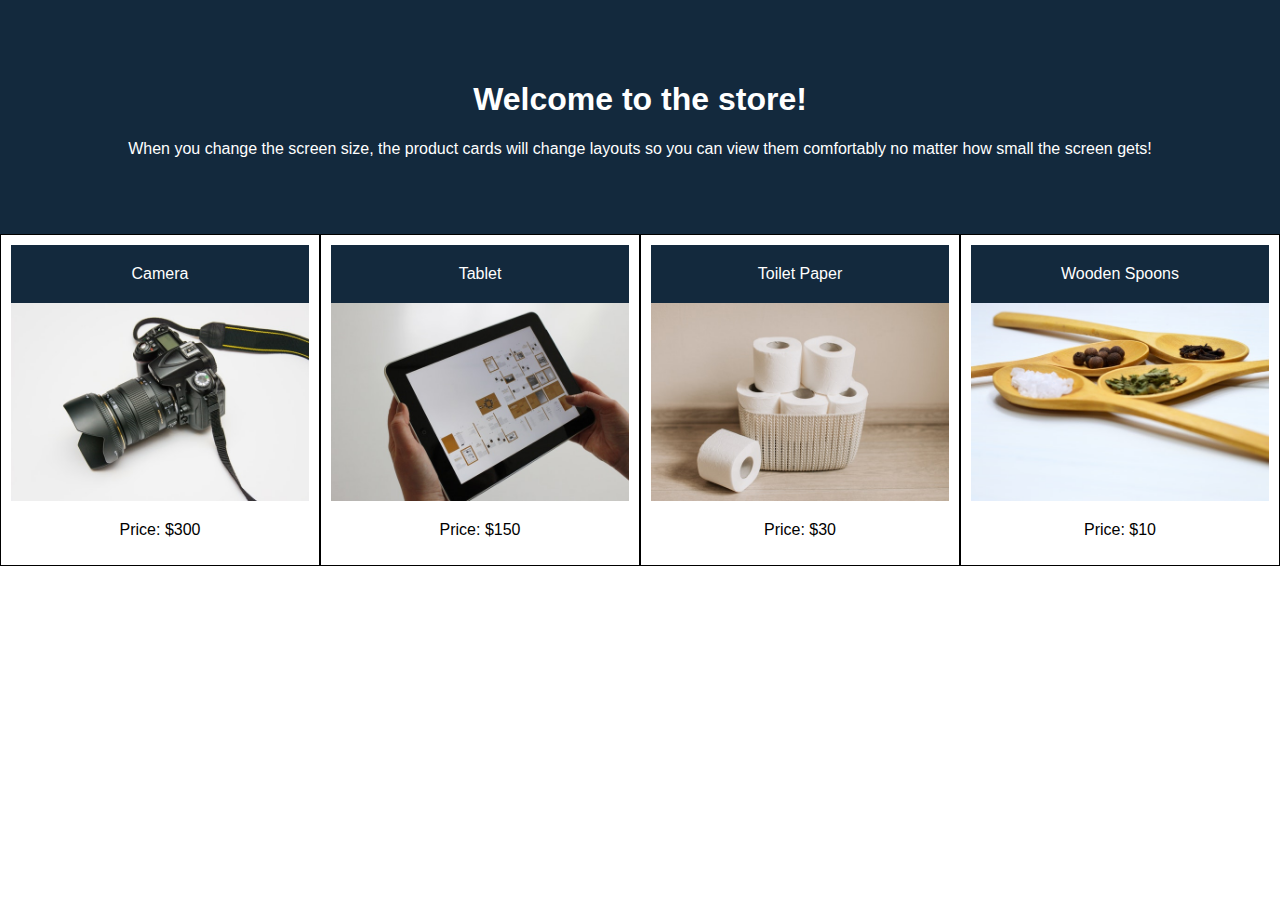
==== 02-Stu_Media-Query-Screen/Unsolved/index.html @ f5fd3189 "Week 2 Modules Upload 1" ====
<!DOCTYPE html>
<html>
  <head>
    <title>Media Query for Screen</title>
    <meta charset="UTF-8" />
    <meta name="viewport" content="width=device-width, initial-scale=1" />
    <link rel="stylesheet" type="text/css" href="./assets/css/style.css" />
  </head>
  <body>
    <header>
      <h1>Welcome to the store!</h1>
      <p>
        When you change the screen size, the product cards will change layouts
        so you can view them comfortably no matter how small the screen gets!
      </p>
    </header>

    <main>
      <section class="card">
        <header>Camera</header>
        <img src="./assets/images/camera.jpg" alt="black camera" />
        <p>Price: $300</p>
      </section>
      <section class="card">
        <header>Tablet</header>
        <img src="./assets/images/tablet.jpg" alt="tablet held in hands" />
        <p>Price: $150</p>
      </section>
      <section class="card">
        <header>Toilet Paper</header>
        <img
          src="./assets/images/toilet-paper.jpg"
          alt="rolls of toilet paper in a basket"
        />
        <p>Price: $30</p>
      </section>
      <section class="card">
        <header>Wooden Spoons</header>
        <img
          src="./assets/images/wooden-spoons.jpg"
          alt="4 wooden spoons with different seasonings"
        />
        <p>Price: $10</p>
      </section>
    </main>
  </body>
</html>
---- 02-Stu_Media-Query-Screen/Unsolved/assets/css/style.css ----
* {
  box-sizing: border-box;
}

body {
  font-family: Arial;
  margin: 0;
}

header {
  padding: 60px;
  text-align: center;
  background: #13293d;
  color: #fff;
}

.card {
  border-style: solid;
  border-width: 1px;
  padding: 10px;
  float: left;
  width: 25%;
}

.card header {
  padding: 20px;
}

.card p {
  text-align: center;
}

.card img {
  width: 100%;
}

/* TODO: Use media query to change the width of the cards so they split into two columns at 992px or smaller*/

/* TODO: Use media query to change the width of the cards so they are stacked on top of each other at 768px or smaller */
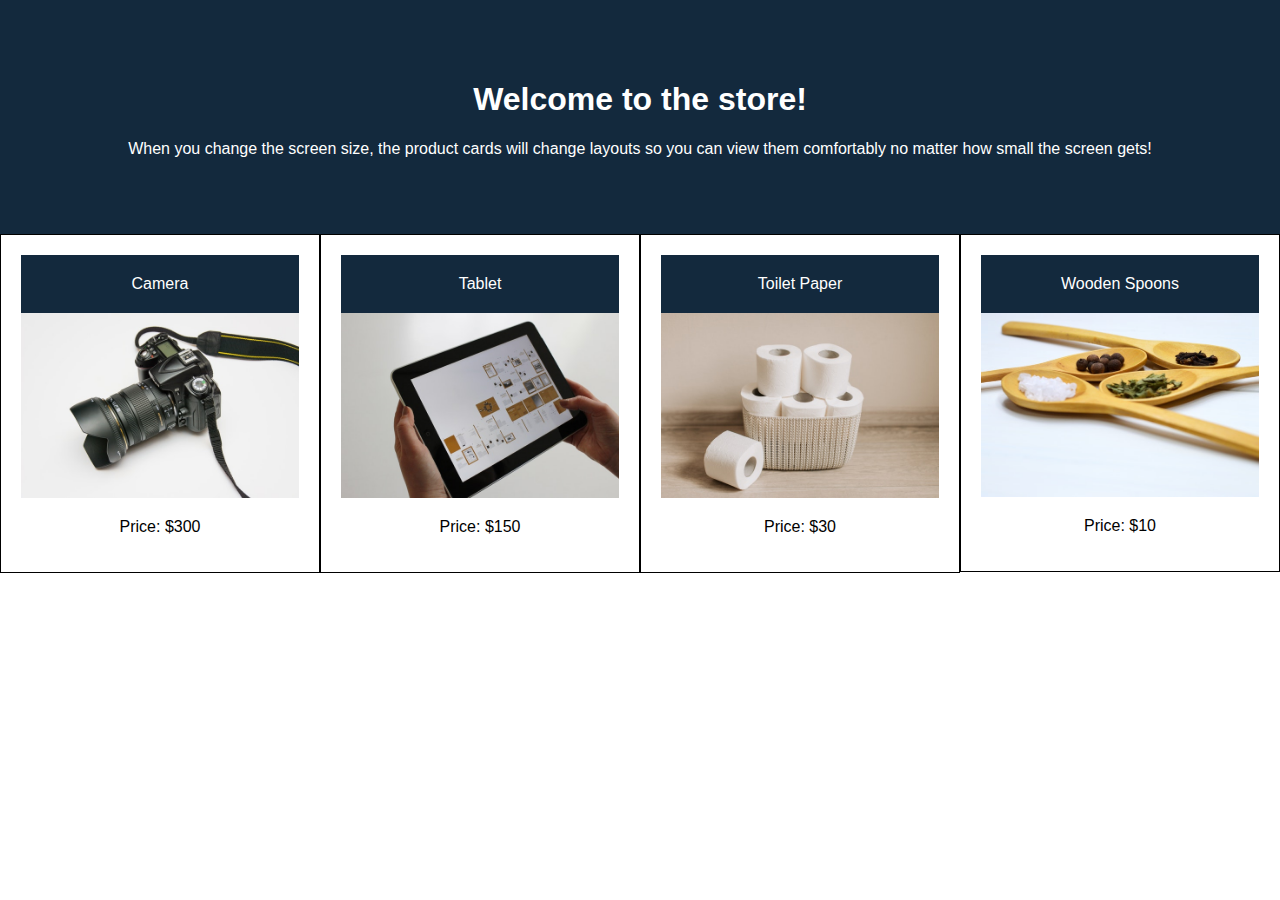
==== commit 8a6fd11d: "color changes at different screen sizes" ====
--- a/02-Stu_Media-Query-Screen/Unsolved/index.html
+++ b/02-Stu_Media-Query-Screen/Unsolved/index.html
@@ -7,7 +7,7 @@
     <link rel="stylesheet" type="text/css" href="./assets/css/style.css" />
   </head>
   <body>
-    <header>
+    <header class="header">
       <h1>Welcome to the store!</h1>
       <p>
         When you change the screen size, the product cards will change layouts
@@ -17,17 +17,17 @@
 
     <main>
       <section class="card">
-        <header>Camera</header>
+        <header class="color">Camera</header>
         <img src="./assets/images/camera.jpg" alt="black camera" />
         <p>Price: $300</p>
       </section>
       <section class="card">
-        <header>Tablet</header>
+        <header class="color">Tablet</header>
         <img src="./assets/images/tablet.jpg" alt="tablet held in hands" />
         <p>Price: $150</p>
       </section>
       <section class="card">
-        <header>Toilet Paper</header>
+        <header class="color">Toilet Paper</header>
         <img
           src="./assets/images/toilet-paper.jpg"
           alt="rolls of toilet paper in a basket"
@@ -35,7 +35,7 @@
         <p>Price: $30</p>
       </section>
       <section class="card">
-        <header>Wooden Spoons</header>
+        <header class="color">Wooden Spoons</header>
         <img
           src="./assets/images/wooden-spoons.jpg"
           alt="4 wooden spoons with different seasonings"
--- a/02-Stu_Media-Query-Screen/Unsolved/assets/css/style.css
+++ b/02-Stu_Media-Query-Screen/Unsolved/assets/css/style.css
@@ -17,7 +17,7 @@
 .card {
   border-style: solid;
   border-width: 1px;
-  padding: 10px;
+  padding: 20px;
   float: left;
   width: 25%;
 }
@@ -35,5 +35,46 @@
 }
 
 /* TODO: Use media query to change the width of the cards so they split into two columns at 992px or smaller*/
+@media screen and (max-width: 992px) {
+  
+  .header {
+    background-color: aqua;
+  }
+  
+  .card {
+    width: 50%;
+    /* display: flex;
+    justify-content: center;
+    flex-direction: column;
+    flex-wrap: wrap;
+    width: 50%;
+    background-color: aqua; */
+  }
+  
+  .color {
+    background-color: aqua;
+  }
+
+}
 
 /* TODO: Use media query to change the width of the cards so they are stacked on top of each other at 768px or smaller */
+@media screen and (max-width: 768px) {
+  
+  .header {
+    background-color: bisque;
+  }
+  
+  .card {
+    width: 100%;
+    /* display: flex;
+    justify-content: center;
+    flex-direction: column;
+    flex-wrap: wrap;
+    width: 100%;
+    background-color: bisque; */
+        }     
+
+  .color {
+    background-color: bisque;
+  }
+  }